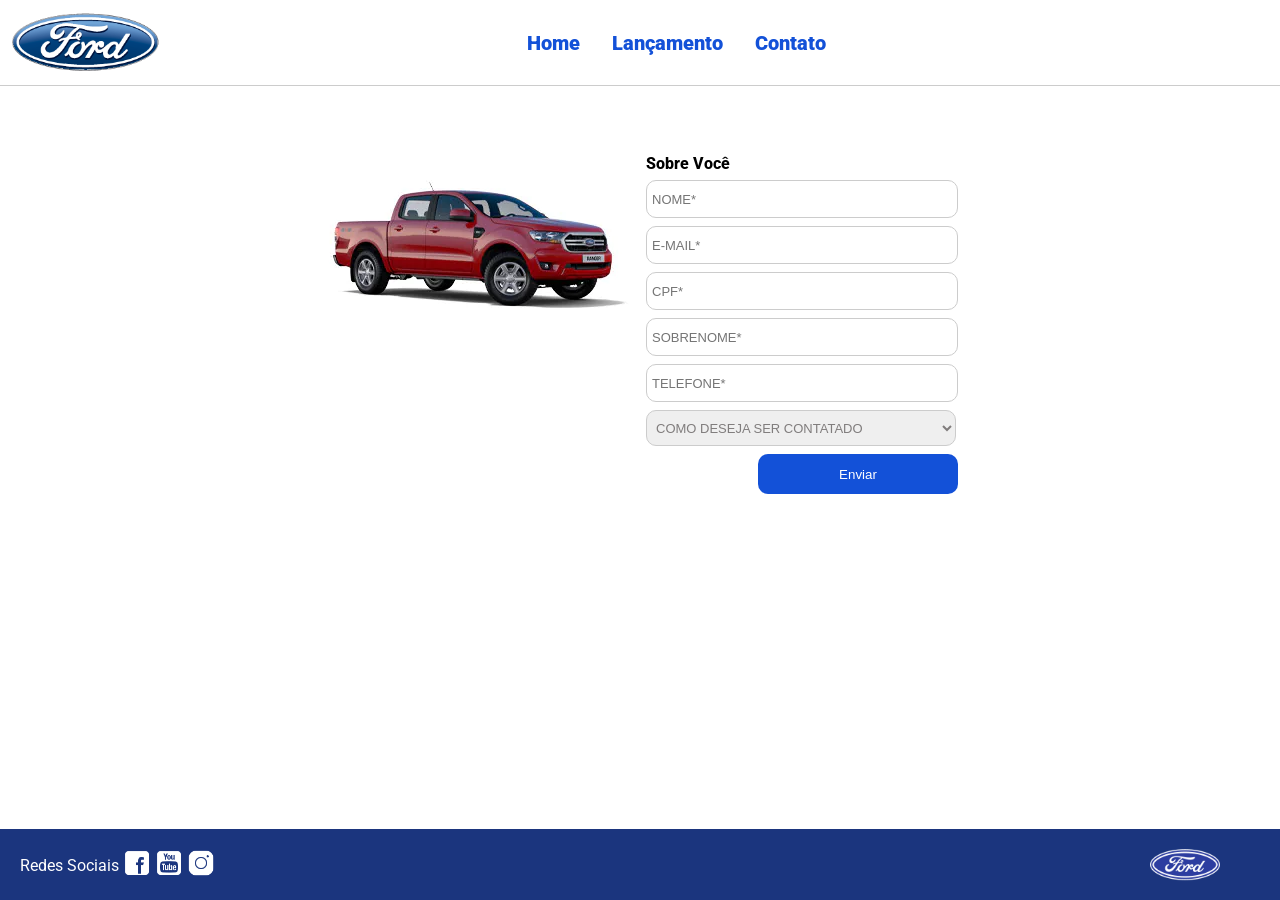
==== contato.html @ f3e668f3 "adciona os arquivos do projeto" ====
<!DOCTYPE html>
<html lang="pt-br">
<head>
    <meta charset="UTF-8">
    <meta http-equiv="X-UA-Compatible" content="IE=edge">
    <meta name="viewport" content="width=device-width, initial-scale=1.0">
    <title>Ford</title>    
    <link href="css/reset.css" rel="stylesheet">
    <link href="css/style.css" rel="stylesheet">
    <link href="css/form.css" rel="stylesheet">
    <script src="js/form.js"></script>
</head>
<body>
    <header>       
        <div>
            <img src="img/logo-ford-256.png" width="150" class="logo" />
        </div>
        <nav>
            <ul>
                <li>
                    <a href="index.html">Home</a>
                </li>
                <li>
                    <a href="lancamento.html">Lançamento</a>
                </li>
                <li>
                    <a href="contato.html">Contato</a>
                </li>
            </ul>
        </nav>

    </header>
    <main>
        <div class="forms">
            <div>
                <img src="img/xls 2.2 diesel.jpg">
            </div>
            <div>
                <h2 class="titulo">Sobre Você</h2>
            <form onsubmit="Post(this);">
                <input type="text" name="nome" placeholder="NOME*" class="fordform" required>
                <input type="text" name="email" placeholder="E-MAIL*" class="fordform" required>
                <input type="text" name="cpf" placeholder="CPF*" class="fordform" required>
                <input type="text" name="sobrenome" placeholder="SOBRENOME*" class="fordform" required>
                <input type="text" name="telefone" placeholder="TELEFONE*" class="fordform" required>
                <select name="contato" class="fordform" required>
                    <option selected>COMO DESEJA SER CONTATADO</option>
                    <option>TELEFONE</option>
                    <option>E-MAIL</option>
                </select>
            <button type="submit">Enviar</button>
            </form>
            </div>
        </div>
    </main>
    <footer>
        <nav id="social">
            <ul>
                <li><span class="redesociais">Redes Sociais</span></li>
                <li><a href="#" title="Facebook"><img src="img/facebook-50.png"></a></li>
                <li><a href="#" title="YouTube"><img src="img/youtube-squared-50.png"></a></li>
                <li><a href="#" title="Instagram"><img src="img/instagram-logo-50.png"></a></li>
            </ul>
        </nav>
        <div>
           <img src="img/ford-96.png" width="70"  />
        </div>
    </footer>    
</body>
</html>
---- css/style.css ----
@import url('https://fonts.googleapis.com/css2?family=Roboto:wght@300&display=swap');

body {
    background: #FFFFFF;
    height: 100%;
    font-family: 'Roboto', sans-serif;
}

html {
    height: 100%;
}

div#carousel {
    height: 46vh;
    width: 100%;
     max-height: 628px;
    -webkit-transition: all .3s ease-in-out;
    -moz-transition: all .3s ease-in-out;
    transition: all .3s ease-in-out;
}

div#carousel-title a {
    text-decoration: none;
}

div#carousel-title  {
    display: block;
    text-align: center;
    margin-top: 10px;
    margin-bottom: 10px;
    font-weight: bold;
}

header ul {
    text-align: center;
    margin-left: auto;
    margin-right: auto;
    display: block;
}

ul {
	display: inline-block;
}

header {
    background: #FFFFFF;
    border-bottom: 1px solid #ccc;
    margin-bottom: 10px;
    padding: 10px;
}

header div {
    display: inline;
    vertical-align: middle;
}

header nav {
    display: inline-block;
    vertical-align: middle;
    width: 80vw;
}

header nav a {
    color: #1351d8;
    font-size: 20px;
    text-decoration: none;
    font-weight: 900;
    margin-left: 14px;
    margin-right: 14px;
}

header nav a:hover {
    color: #1b357e;
    text-decoration: none;
    font-weight: 900;
}

nav li {
    display: inline;
    list-style: none;
}

main {
    min-height: calc(100% - 167px);
}

nav#social {
    display: inline;
    width: 80%;
}

nav#social ul img {
    width: 28px;
}

span.redesociais {
    color: #ffffff;
    vertical-align: super;
}

footer {
    background: #1B357E;
    padding: 20px;
}

footer div {
    display: inline;
    float: right;
    margin-right: 40px;
}

button:hover {
    background: #1b357e;
}
button {
    background: #1351d8;
    color: #fff;
    border: 0px;
    border-radius: 10px;
}
---- css/form.css ----
.fordform {
    display: block;
    width: 300px;
    border: 1px solid #cccccc;
    border-radius: 10px;
    height: 26px;
    margin: 8px;
    font-size: 13px;
    padding: 5px;
}

select.fordform {
    width: 310px;
    height: 36px;
    color: #807d7d;
}

input:focus-visible {
    outline: none;
}

select:focus-visible {
    outline: none;
}

main div {
    display: inline-block;
    vertical-align: top;
    text-align: left;
    padding-top: 30px;
    padding-bottom: 30px;
}

.forms {
    display: block;
    text-align: center;
}

h2 {
    text-align: left;
    font-weight: 800;
}


button {
    width: 200px;
    height: 40px;
    margin-right: 8px;
    float: right;
}

.titulo {
    margin-left: 8px;
}
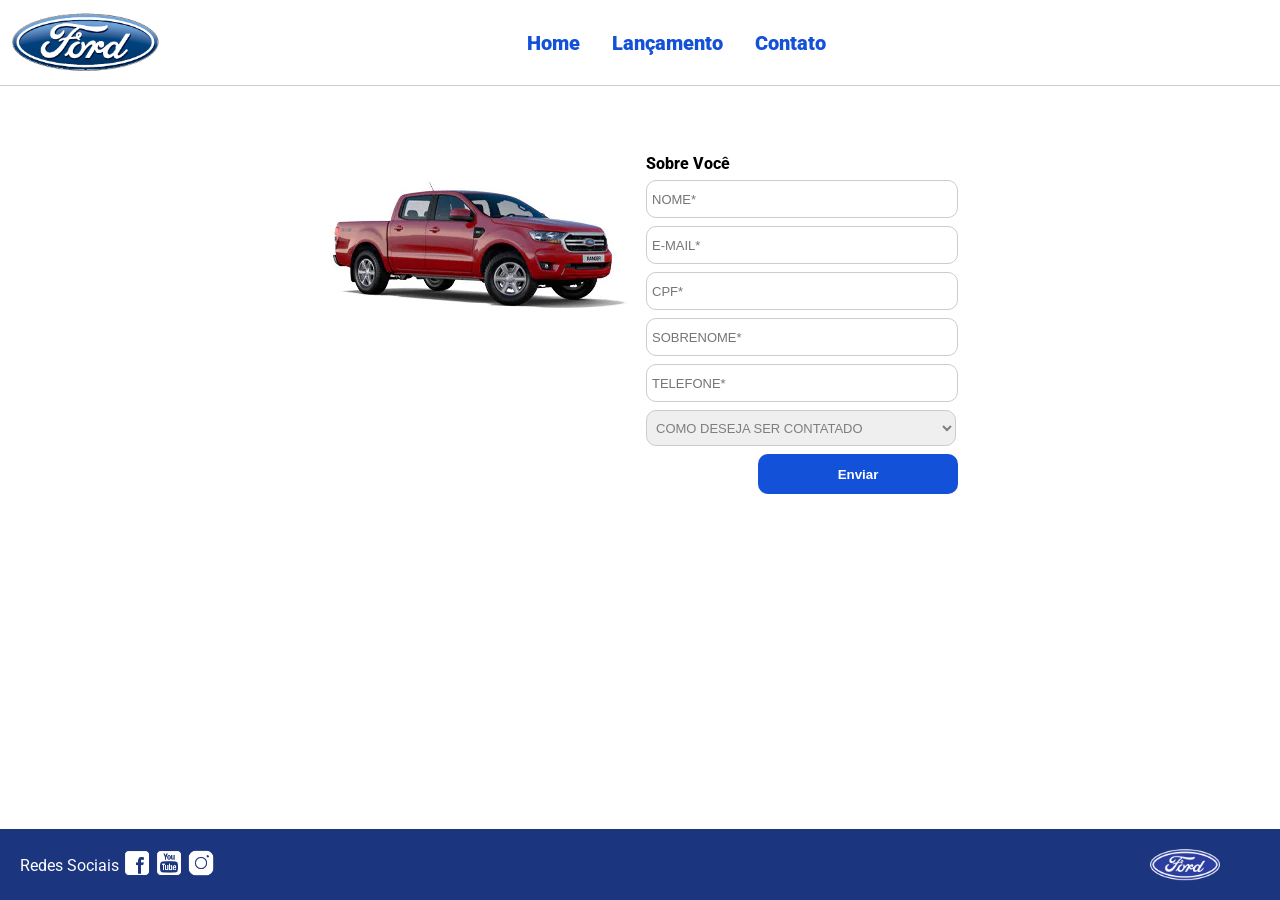
==== commit b440a5fb: "ajusta o formulário de contato para evitar o envio padrão e implementa a função de confirmação de en" ====
--- a/contato.html
+++ b/contato.html
@@ -37,8 +37,8 @@
             </div>
             <div>
                 <h2 class="titulo">Sobre Você</h2>
-            <form onsubmit="Post(this);">
-                <input type="text" name="nome" placeholder="NOME*" class="fordform" required>
+            <form onsubmit="Post(this); return false">
+                <input type="text" name="nome" placeholder="NOME*" class="fordform" required id="nomeid">
                 <input type="text" name="email" placeholder="E-MAIL*" class="fordform" required>
                 <input type="text" name="cpf" placeholder="CPF*" class="fordform" required>
                 <input type="text" name="sobrenome" placeholder="SOBRENOME*" class="fordform" required>
@@ -48,7 +48,7 @@
                     <option>TELEFONE</option>
                     <option>E-MAIL</option>
                 </select>
-            <button type="submit">Enviar</button>
+            <button type="submit" onclick="Enviar()">Enviar</button>
             </form>
             </div>
         </div>
--- a/css/style.css
+++ b/css/style.css
@@ -10,13 +10,24 @@
     height: 100%;
 }
 
+div#main2{
+    display: flex;
+    flex-direction: row;
+    align-items: center;
+    position: relative;
+    justify-content: center;
+
+}
+
 div#carousel {
     height: 46vh;
     width: 100%;
-     max-height: 628px;
+    max-height: 628px;
     -webkit-transition: all .3s ease-in-out;
     -moz-transition: all .3s ease-in-out;
     transition: all .3s ease-in-out;
+    display: flex;
+    justify-content: center;
 }
 
 div#carousel-title a {
@@ -116,5 +127,29 @@
     background: #1351d8;
     color: #fff;
     border: 0px;
+    font-weight: bolder;
     border-radius: 10px;
+    
 }
+
+.botoes{
+    background-color: #1351d8;
+    color: #fff;
+    border: 0px;
+    font-weight: bolder;
+    border-radius: 20px;
+    padding: 25px;
+}
+
+#voltar{
+    position: absolute;
+    right: 76%;
+}
+
+#passar{
+    position: absolute;
+    left: 76%;
+    
+}
+
+
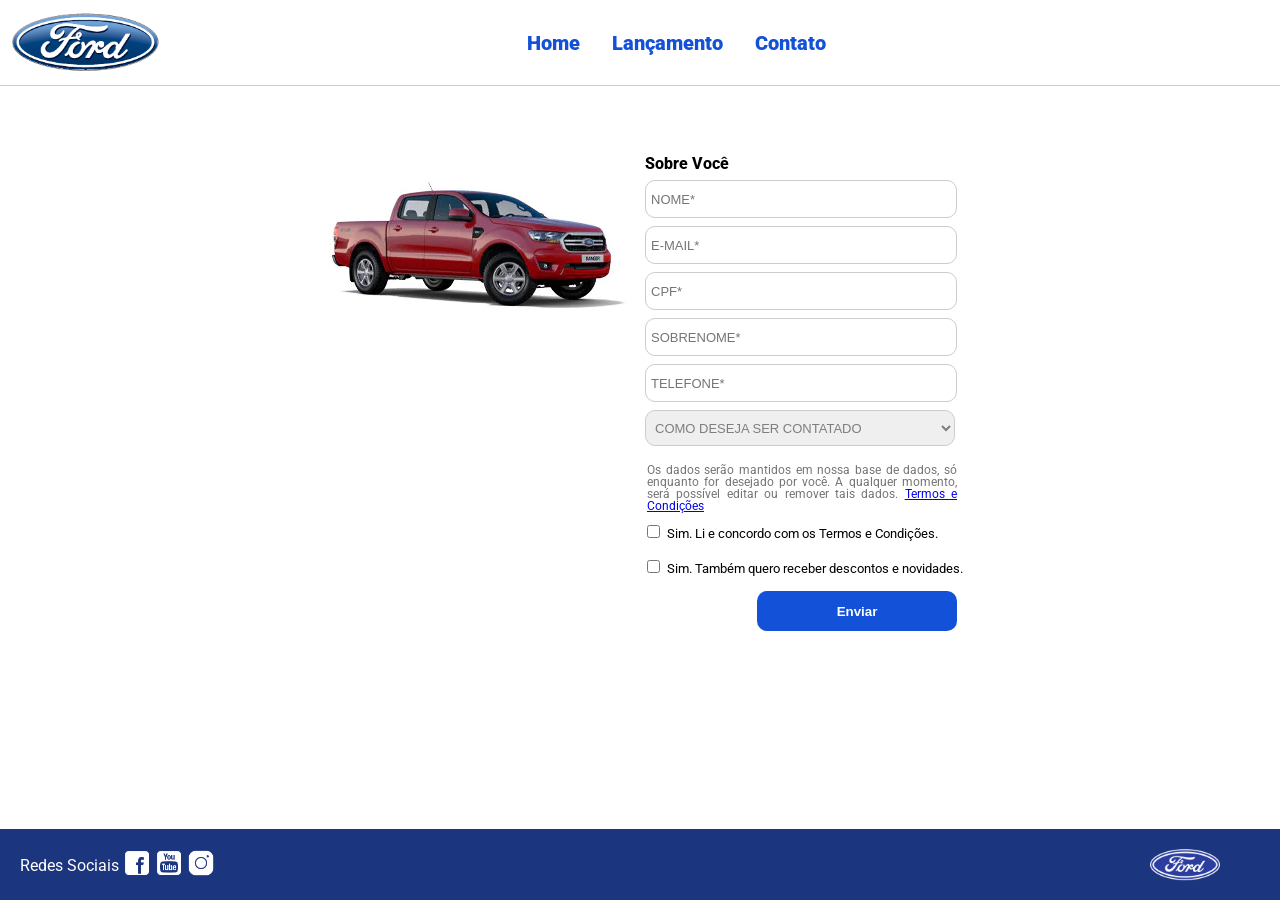
==== commit 89eca190: "adiciona termos de consentimento e validação no formulário de contato" ====
--- a/contato.html
+++ b/contato.html
@@ -48,7 +48,26 @@
                     <option>TELEFONE</option>
                     <option>E-MAIL</option>
                 </select>
-            <button type="submit" onclick="Enviar()">Enviar</button>
+            
+                <p style="font-size: 12px; padding: 10px; max-width: 310px; color: rgb(117, 116, 116); text-align: justify;">
+                    Os dados serão mantidos em nossa base de dados, só enquanto 
+                    for desejado por você. A qualquer momento, será possível editar 
+                    ou remover tais dados. <a href="https://www.ford.com.br/politica-de-privacidade/"
+                    target="_blank"><strong>Termos e Condições</strong></a>
+                </p>
+
+                <input type="checkbox" name="termos" id="Termos1" style = "margin-left: 10px;" required>
+                <label for="Termos1" style="font-size: 13px; ">Sim. Li e concordo com os Termos e Condições.</label>
+
+                <br>
+                <br>
+
+                <input type="checkbox" name="novidades" id="Termos2" style = "margin-left: 10px;">
+                <label for="Termos2" style="font-size: 12.5px;">Sim. Também quero receber descontos e novidades.</label>
+
+                <br>
+
+                <button type="submit" onclick="Enviar()" style="margin: 15px 10px 0px 0px;">Enviar</button>
             </form>
             </div>
         </div>
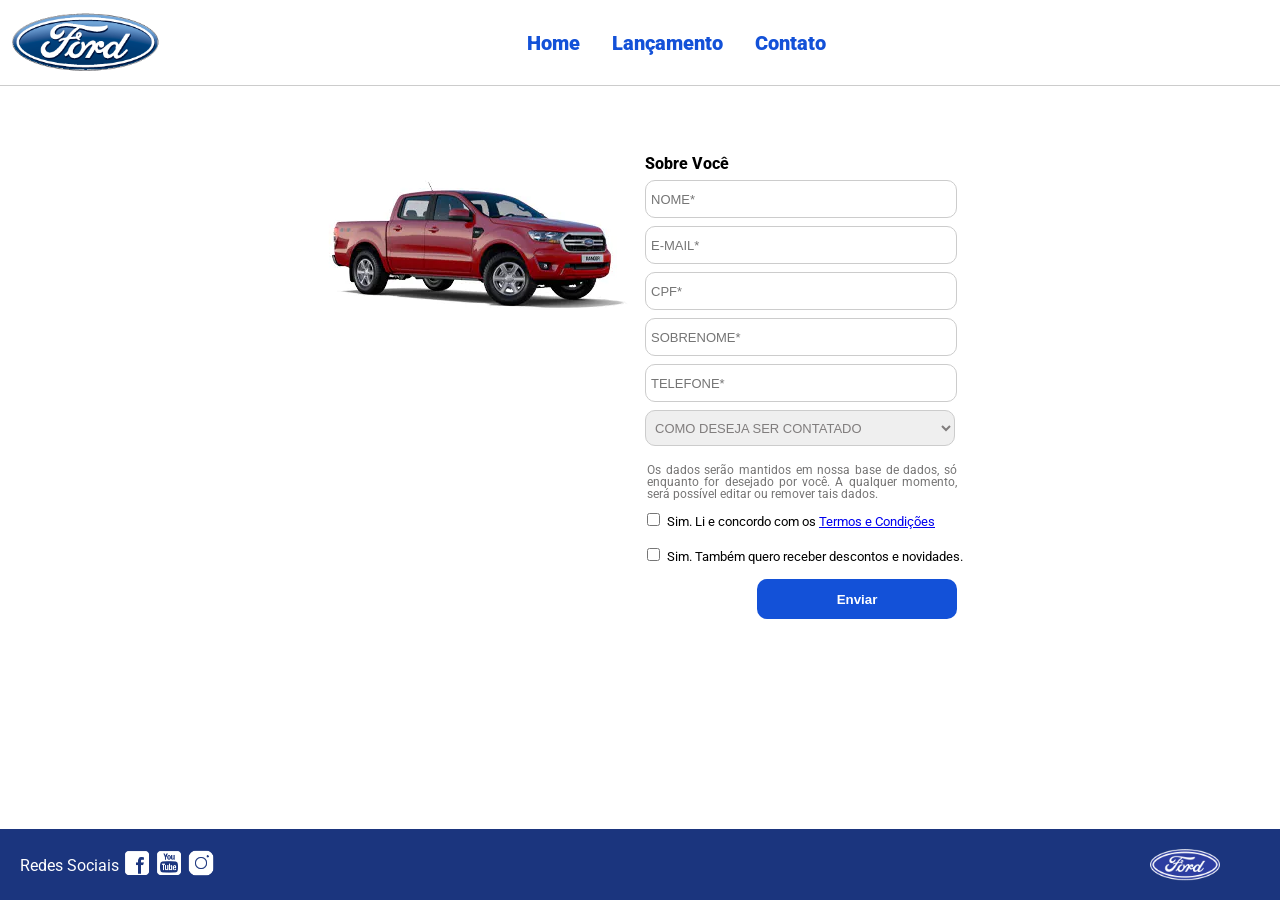
==== commit 7bf2e60f: "adiciona validação de termos de consentimento no envio do formulário" ====
--- a/contato.html
+++ b/contato.html
@@ -52,12 +52,12 @@
                 <p style="font-size: 12px; padding: 10px; max-width: 310px; color: rgb(117, 116, 116); text-align: justify;">
                     Os dados serão mantidos em nossa base de dados, só enquanto 
                     for desejado por você. A qualquer momento, será possível editar 
-                    ou remover tais dados. <a href="https://www.ford.com.br/politica-de-privacidade/"
-                    target="_blank"><strong>Termos e Condições</strong></a>
+                    ou remover tais dados. 
                 </p>
 
                 <input type="checkbox" name="termos" id="Termos1" style = "margin-left: 10px;" required>
-                <label for="Termos1" style="font-size: 13px; ">Sim. Li e concordo com os Termos e Condições.</label>
+                <label for="Termos1" style="font-size: 13px; ">Sim. Li e concordo com os <a href="https://www.ford.com.br/politica-de-privacidade/"
+                    target="_blank"><strong>Termos e Condições</strong></a></label>
 
                 <br>
                 <br>
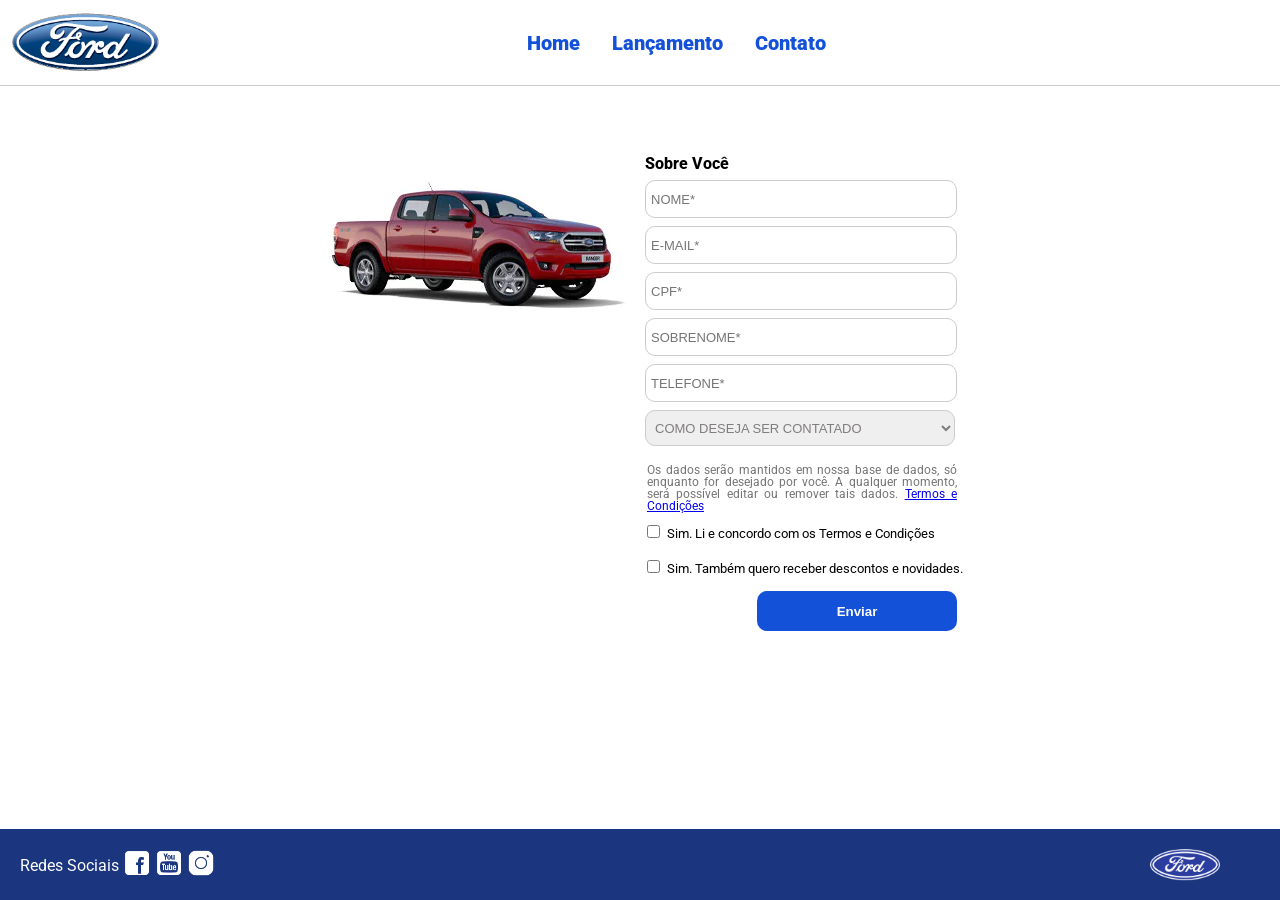
==== commit bfc677d0: "adiciona link para os Termos e Condições no formulário de contato" ====
--- a/contato.html
+++ b/contato.html
@@ -52,12 +52,12 @@
                 <p style="font-size: 12px; padding: 10px; max-width: 310px; color: rgb(117, 116, 116); text-align: justify;">
                     Os dados serão mantidos em nossa base de dados, só enquanto 
                     for desejado por você. A qualquer momento, será possível editar 
-                    ou remover tais dados. 
+                    ou remover tais dados. <a href="https://www.ford.com.br/politica-de-privacidade/"
+                    target="_blank"><strong>Termos e Condições</strong></a>
                 </p>
 
                 <input type="checkbox" name="termos" id="Termos1" style = "margin-left: 10px;" required>
-                <label for="Termos1" style="font-size: 13px; ">Sim. Li e concordo com os <a href="https://www.ford.com.br/politica-de-privacidade/"
-                    target="_blank"><strong>Termos e Condições</strong></a></label>
+                <label for="Termos1" style="font-size: 13px; ">Sim. Li e concordo com os Termos e Condições </label>
 
                 <br>
                 <br>
